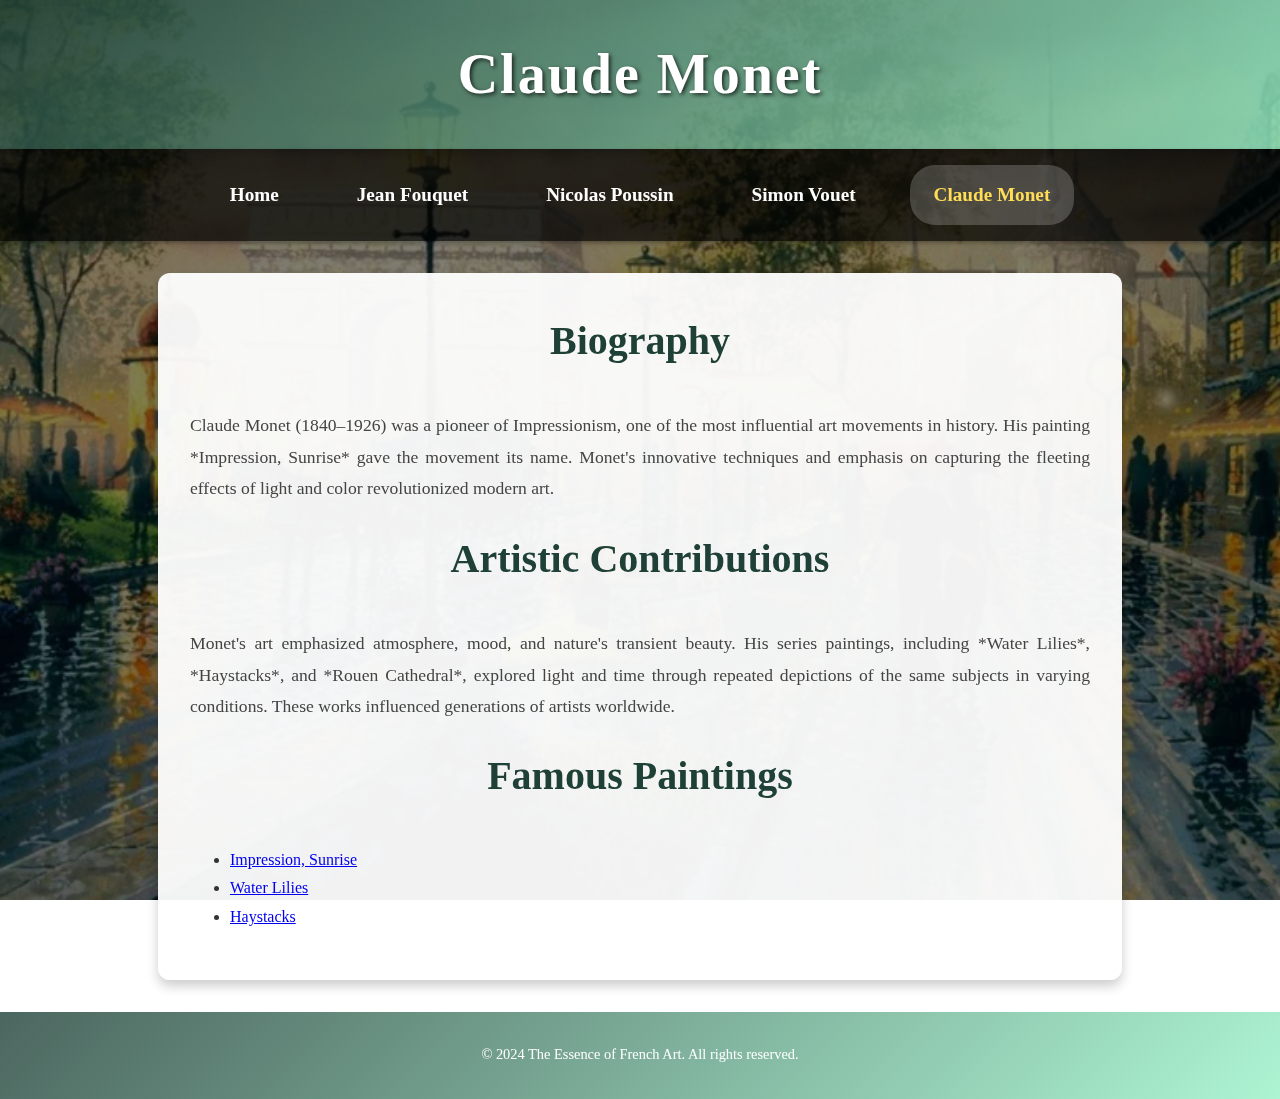
==== monet.html @ 5bcb23cc "Add files via upload" ====
<!DOCTYPE html>
<html lang="en">
<head>
    <meta charset="UTF-8">
    <meta name="viewport" content="width=device-width, initial-scale=1.0">
    <title>Claude Monet - The Essence of French Art</title>
    <style>
        body {
            font-family: Arial, sans-serif;
            margin: 0;
            padding: 0;
            line-height: 1.6;
            background-color: #f5f5f5;
            color: #333;
        }
        header {
            background-color: #333;
            color: #fff;
            padding: 1rem 0;
            text-align: center;
        }
        nav {
            background: #555;
            color: #fff;
            text-align: center;
            padding: 0.5rem 0;
        }
        nav a {
            color: #fff;
            margin: 0 15px;
            text-decoration: none;
        }
        nav a:hover {
            text-decoration: underline;
        }
        .container {
            padding: 2rem;
            max-width: 900px;
            margin: 0 auto;
            background: #fff;
            border-radius: 8px;
            box-shadow: 0 0 10px rgba(0, 0, 0, 0.1);
        }
        footer {
            text-align: center;
            padding: 1rem 0;
            background: #333;
            color: #fff;
            margin-top: 2rem;
        }
    </style>
<link rel="stylesheet" href="style3.css">

</head>


<body>
    <header>
        <h1>Claude Monet</h1>
    </header>
    <nav>
        <a href="main.html">Home</a>
        <a href="jeanfouquet.html">Jean Fouquet</a>
        <a href="nicolas.html">Nicolas Poussin</a>
        <a href="simon.html">Simon Vouet</a>
        <a href="monet.html">Claude Monet</a>
        
    </nav>
    <div class="container">
        <h2>Biography</h2>
        <p>Claude Monet (1840–1926) was a pioneer of Impressionism, one of the most influential art movements in history. His painting *Impression, Sunrise* gave the movement its name. Monet's innovative techniques and emphasis on capturing the fleeting effects of light and color revolutionized modern art.</p>
        <h2>Artistic Contributions</h2>
        <p>Monet's art emphasized atmosphere, mood, and nature's transient beauty. His series paintings, including *Water Lilies*, *Haystacks*, and *Rouen Cathedral*, explored light and time through repeated depictions of the same subjects in varying conditions. These works influenced generations of artists worldwide.</p>
        <h2>Famous Paintings</h2>
        <ul>
            <li><a href="p10.webp">Impression, Sunrise</a></li>
            <li><a href="p11.webp">Water Lilies</a></li>
            <li><a href="p12.webp">Haystacks</a></li>
        </ul>
    </div>
    <footer>
        <p>&copy; 2024 The Essence of French Art. All rights reserved.</p>
    </footer>
<script src="script3.js"></script>

</body>
</html>
---- style3.css ----
/* Global Styles */
body {
    margin: 0;
    font-family: 'Georgia', serif;
    background: url('background.webp') no-repeat center center fixed; /* Background image */
    background-size: cover; /* Makes the image cover the entire viewport */
    color: #333;
    line-height: 1.8;
    position: relative; /* Required for overlay effect */
}

/* Optional: Semi-Transparent Overlay for Text Readability */
body::before {
    content: '';
    position: fixed;
    top: 0;
    left: 0;
    width: 100%;
    height: 100%;
    background: rgba(0, 0, 0, 0.5); /* Black overlay with 50% transparency */
    z-index: -1; /* Ensures the overlay stays behind content */
}

/* Header */
header {
    background: linear-gradient(135deg, rgba(31, 64, 55, 0.8), rgba(153, 242, 200, 0.8)); /* Gradient for header */
    color: #fff;
    text-align: center;
    padding: 1.5rem 0;
    box-shadow: 0 4px 8px rgba(0, 0, 0, 0.2);
}

header h1 {
    font-size: 3.5rem;
    margin: 0;
    text-shadow: 2px 2px 4px rgba(0, 0, 0, 0.7);
    letter-spacing: 2px;
}

/* Navigation */
nav {
    display: flex;
    justify-content: center;
    background: rgba(0, 0, 0, 0.7); /* Semi-transparent black */
    padding: 1rem 0;
    position: sticky;
    top: 0;
    z-index: 10;
    box-shadow: 0 2px 4px rgba(0, 0, 0, 0.3);
}

nav a {
    color: #fff;
    text-decoration: none;
    padding: 0.8rem 1.5rem;
    font-size: 1.2rem;
    font-weight: bold;
    transition: background 0.4s, color 0.4s;
    border-radius: 25px;
}

nav a:hover {
    background: linear-gradient(135deg, #fcb69f, #ffecd2); /* Gradient hover effect */
    color: #333;
}

nav a.active {
    background: rgba(255, 255, 255, 0.2);
    color: #ffdd57;
    border-bottom: 3px solid #ffdd57;
}

/* Main Content */
.container {
    max-width: 900px;
    margin: 2rem auto;
    background: rgba(255, 255, 255, 0.95); /* Soft white with slight transparency */
    padding: 2rem;
    border-radius: 12px;
    box-shadow: 0 6px 12px rgba(0, 0, 0, 0.2);
    animation: fadeIn 1s ease-in-out;
}

.container h2 {
    font-size: 2.5rem;
    color: #1f4037;
    margin-top: 0;
    text-align: center;
}

.container p {
    font-size: 1.1rem;
    color: #444;
    text-align: justify;
}

/* Footer */
footer {
    text-align: center;
    padding: 1rem 0;
    background: linear-gradient(135deg, rgba(31, 64, 55, 0.8), rgba(153, 242, 200, 0.8));
    color: #fff;
    margin-top: 2rem;
    font-size: 0.9rem;
}

/* Button Styles */
button {
    font-size: 1rem;
    font-weight: bold;
    color: white;
    background: linear-gradient(135deg, #ff9a9e, #fad0c4); /* Vibrant button gradient */
    border: none;
    padding: 10px 20px;
    border-radius: 50px;
    cursor: pointer;
    transition: background 0.4s, transform 0.3s;
    box-shadow: 0 4px 8px rgba(0, 0, 0, 0.2);
}

button:hover {
    background: linear-gradient(135deg, #fbc2eb, #a6c1ee); /* Gradient hover effect */
    transform: scale(1.05);
}

/* Scroll-to-Top Button */
button.scroll-to-top {
    position: fixed;
    bottom: 20px;
    right: 20px;
    font-size: 1.2rem;
    padding: 10px 15px;
    border-radius: 50%;
    box-shadow: 0 6px 10px rgba(0, 0, 0, 0.3);
    display: none;
    opacity: 0;
    transition: opacity 0.3s, transform 0.3s;
}

button.scroll-to-top.show {
    display: block;
    opacity: 1;
    transform: translateY(-10px);
}

/* Animations */
@keyframes fadeIn {
    from {
        opacity: 0;
        transform: translateY(20px);
    }
    to {
        opacity: 1;
        transform: translateY(0);
    }
}

/* Media Queries for Responsiveness */
@media (max-width: 768px) {
    nav {
        flex-direction: column;
    }

    nav a {
        margin: 5px 0;
    }

    .container {
        padding: 1.5rem;
    }

    header h1 {
        font-size: 2.5rem;
    }
}
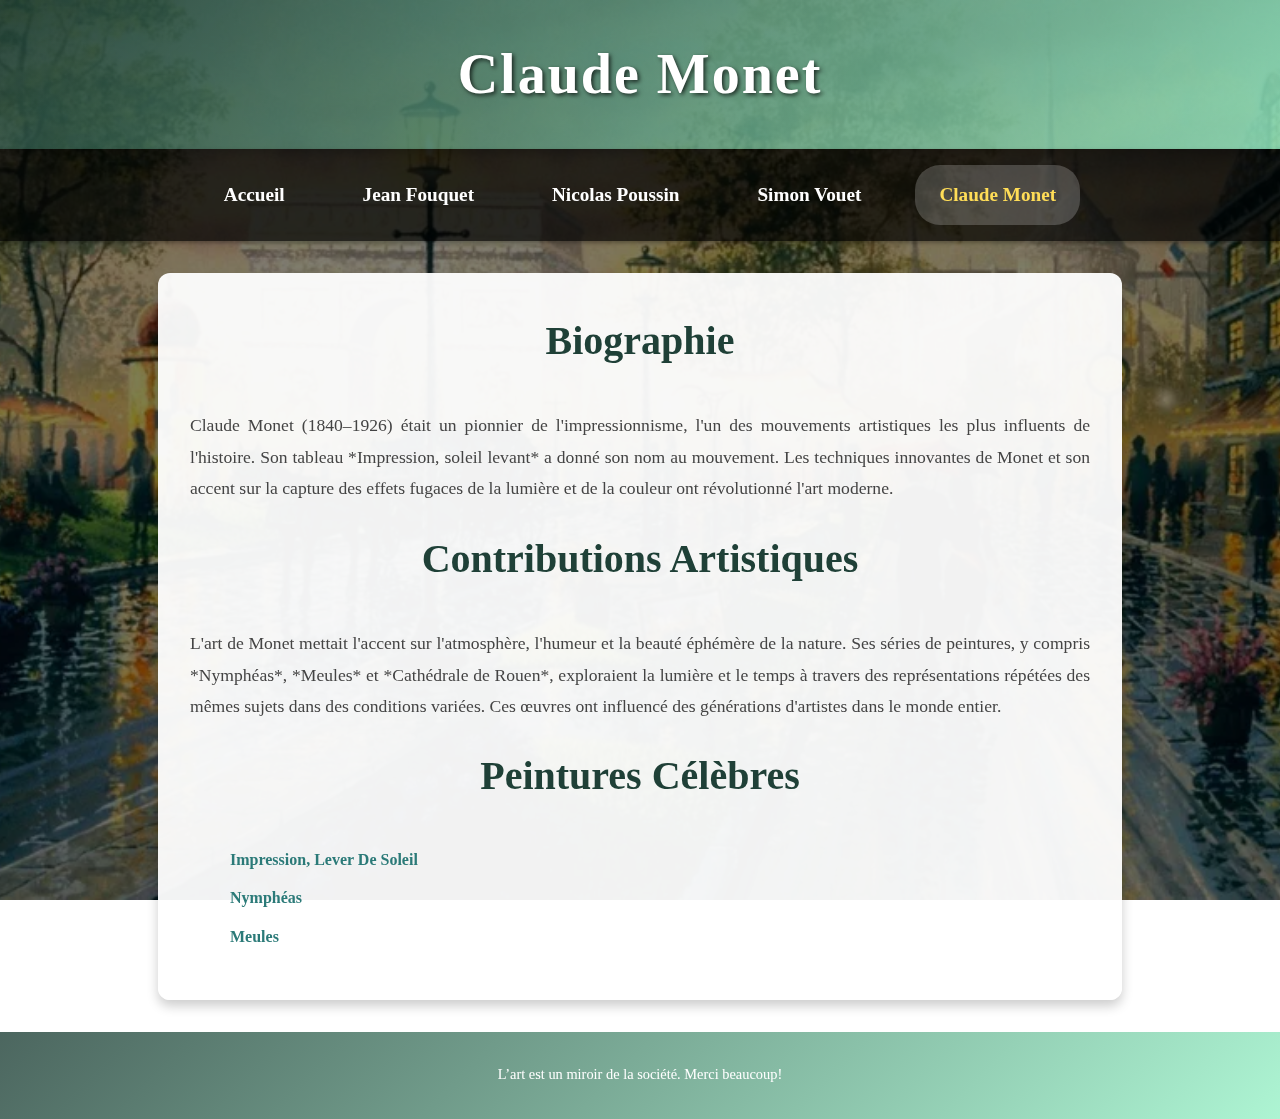
==== commit 82f43852: "Merge pull request #1 from itzayush69/main" ====
--- a/monet.html
+++ b/monet.html
@@ -1,87 +1,42 @@
 <!DOCTYPE html>
-<html lang="en">
+<html lang="fr">
+
 <head>
     <meta charset="UTF-8">
     <meta name="viewport" content="width=device-width, initial-scale=1.0">
-    <title>Claude Monet - The Essence of French Art</title>
-    <style>
-        body {
-            font-family: Arial, sans-serif;
-            margin: 0;
-            padding: 0;
-            line-height: 1.6;
-            background-color: #f5f5f5;
-            color: #333;
-        }
-        header {
-            background-color: #333;
-            color: #fff;
-            padding: 1rem 0;
-            text-align: center;
-        }
-        nav {
-            background: #555;
-            color: #fff;
-            text-align: center;
-            padding: 0.5rem 0;
-        }
-        nav a {
-            color: #fff;
-            margin: 0 15px;
-            text-decoration: none;
-        }
-        nav a:hover {
-            text-decoration: underline;
-        }
-        .container {
-            padding: 2rem;
-            max-width: 900px;
-            margin: 0 auto;
-            background: #fff;
-            border-radius: 8px;
-            box-shadow: 0 0 10px rgba(0, 0, 0, 0.1);
-        }
-        footer {
-            text-align: center;
-            padding: 1rem 0;
-            background: #333;
-            color: #fff;
-            margin-top: 2rem;
-        }
-    </style>
-<link rel="stylesheet" href="style3.css">
-
+    <title>Claude Monet - L'Essence de l'Art Français</title>
+    <link rel="stylesheet" href="style.css">
 </head>
-
 
 <body>
     <header>
         <h1>Claude Monet</h1>
     </header>
     <nav>
-        <a href="main.html">Home</a>
+        <a href="index.html">Accueil</a>
         <a href="jeanfouquet.html">Jean Fouquet</a>
         <a href="nicolas.html">Nicolas Poussin</a>
         <a href="simon.html">Simon Vouet</a>
         <a href="monet.html">Claude Monet</a>
-        
     </nav>
     <div class="container">
-        <h2>Biography</h2>
-        <p>Claude Monet (1840–1926) was a pioneer of Impressionism, one of the most influential art movements in history. His painting *Impression, Sunrise* gave the movement its name. Monet's innovative techniques and emphasis on capturing the fleeting effects of light and color revolutionized modern art.</p>
-        <h2>Artistic Contributions</h2>
-        <p>Monet's art emphasized atmosphere, mood, and nature's transient beauty. His series paintings, including *Water Lilies*, *Haystacks*, and *Rouen Cathedral*, explored light and time through repeated depictions of the same subjects in varying conditions. These works influenced generations of artists worldwide.</p>
-        <h2>Famous Paintings</h2>
+        <h2>Biographie</h2>
+        <p>Claude Monet (1840–1926) était un pionnier de l'impressionnisme, l'un des mouvements artistiques les plus influents de l'histoire. Son tableau *Impression, soleil levant* a donné son nom au mouvement. Les techniques innovantes de Monet et son accent sur la capture des effets fugaces de la lumière et de la couleur ont révolutionné l'art moderne.</p>
+        <h2>Contributions Artistiques</h2>
+        <p>L'art de Monet mettait l'accent sur l'atmosphère, l'humeur et la beauté éphémère de la nature. Ses séries de peintures, y compris *Nymphéas*, *Meules* et *Cathédrale de Rouen*, exploraient la lumière et le temps à travers des représentations répétées des mêmes sujets dans des conditions variées. Ces œuvres ont influencé des générations d'artistes dans le monde entier.</p>
+        <h2>Peintures Célèbres</h2>
         <ul>
-            <li><a href="p10.webp">Impression, Sunrise</a></li>
-            <li><a href="p11.webp">Water Lilies</a></li>
-            <li><a href="p12.webp">Haystacks</a></li>
+            <li><a href="p10.webp" class="image-link">Impression, Lever De Soleil</a></li>
+            <li><a href="p11.webp" class="image-link">Nymphéas</a></li>
+            <li><a href="p12.webp" class="image-link">Meules</a></li>
         </ul>
+        <div class="overlay" id="overlay"></div>
+        <div class="image-container" id="imageContainer"> <img src="" alt="Image Cliquée" id="clickedImage"> </div>
     </div>
     <footer>
-        <p>&copy; 2024 The Essence of French Art. All rights reserved.</p>
+        <p>L’art est un miroir de la société. Merci beaucoup!</p>
     </footer>
-<script src="script3.js"></script>
+    <script src="script.js"></script>
+</body>
 
-</body>
-</html>
+</html>--- a/style.css
+++ b/style.css
@@ -0,0 +1,286 @@
+ul {
+    list-style-type: none;
+}
+
+li {
+    margin: 10px 0;
+}
+
+a {
+    text-decoration: none;
+    color: #2b7a78;
+    font-weight: bold;
+    transition: color 0.3s ease;
+}
+
+a:hover {
+    color: #17252a;
+}
+
+.image-container {
+    display: none;
+    position: fixed;
+    top: 50%;
+    left: 50%;
+    transform: translate(-50%, -50%);
+    max-width: 80%;
+    max-height: 80%;
+    z-index: 1000;
+    /* Ensure it appears above other elements */
+}
+
+.image-container img {
+    width: 100%;
+    height: auto;
+}
+
+.overlay {
+    position: fixed;
+    top: 0;
+    left: 0;
+    width: 100%;
+    height: 100%;
+    background: rgba(0, 0, 0, 0.7);
+    /* Darker background */
+    display: none;
+    z-index: 999;
+    /* Ensure it appears below the image container */
+}
+
+body {
+    font-family: Arial, sans-serif;
+    margin: 0;
+    padding: 0;
+    line-height: 1.6;
+    background-color: #f5f5f5;
+    color: #333;
+}
+
+header {
+    background-color: #333;
+    color: #fff;
+    padding: 1rem 0;
+    text-align: center;
+}
+
+nav {
+    background: #555;
+    color: #fff;
+    text-align: center;
+    padding: 0.5rem 0;
+}
+
+nav a {
+    color: #fff;
+    margin: 0 15px;
+    text-decoration: none;
+}
+
+nav a:hover {
+    text-decoration: underline;
+}
+
+.container {
+    padding: 2rem;
+    max-width: 900px;
+    margin: 0 auto;
+    background: #fff;
+    border-radius: 8px;
+    box-shadow: 0 0 10px rgba(0, 0, 0, 0.1);
+}
+
+footer {
+    text-align: center;
+    padding: 1rem 0;
+    background: #333;
+    color: #fff;
+    margin-top: 2rem;
+}
+
+/* Global Styles */
+body {
+    margin: 0;
+    font-family: 'Georgia', serif;
+    background: url('background.webp') no-repeat center center fixed;
+    /* Background image */
+    background-size: cover;
+    /* Makes the image cover the entire viewport */
+    color: #333;
+    line-height: 1.8;
+    position: relative;
+    /* Required for overlay effect */
+}
+
+/* Optional: Semi-Transparent Overlay for Text Readability */
+body::before {
+    content: '';
+    position: fixed;
+    top: 0;
+    left: 0;
+    width: 100%;
+    height: 100%;
+    background: rgba(0, 0, 0, 0.5);
+    /* Black overlay with 50% transparency */
+    z-index: -1;
+    /* Ensures the overlay stays behind content */
+}
+
+/* Header */
+header {
+    background: linear-gradient(135deg, rgba(31, 64, 55, 0.8), rgba(153, 242, 200, 0.8));
+    /* Gradient for header */
+    color: #fff;
+    text-align: center;
+    padding: 1.5rem 0;
+    box-shadow: 0 4px 8px rgba(0, 0, 0, 0.2);
+}
+
+header h1 {
+    font-size: 3.5rem;
+    margin: 0;
+    text-shadow: 2px 2px 4px rgba(0, 0, 0, 0.7);
+    letter-spacing: 2px;
+}
+
+/* Navigation */
+nav {
+    display: flex;
+    justify-content: center;
+    background: rgba(0, 0, 0, 0.7);
+    /* Semi-transparent black */
+    padding: 1rem 0;
+    position: sticky;
+    top: 0;
+    z-index: 10;
+    box-shadow: 0 2px 4px rgba(0, 0, 0, 0.3);
+}
+
+nav a {
+    color: #fff;
+    text-decoration: none;
+    padding: 0.8rem 1.5rem;
+    font-size: 1.2rem;
+    font-weight: bold;
+    transition: background 0.4s, color 0.4s;
+    border-radius: 25px;
+}
+
+nav a:hover {
+    background: linear-gradient(135deg, #fcb69f, #ffecd2);
+    /* Gradient hover effect */
+    color: #333;
+}
+
+nav a.active {
+    background: rgba(255, 255, 255, 0.2);
+    color: #ffdd57;
+    border-bottom: 3px solid #ffdd57;
+}
+
+/* Main Content */
+.container {
+    max-width: 900px;
+    margin: 2rem auto;
+    background: rgba(255, 255, 255, 0.95);
+    /* Soft white with slight transparency */
+    padding: 2rem;
+    border-radius: 12px;
+    box-shadow: 0 6px 12px rgba(0, 0, 0, 0.2);
+    animation: fadeIn 1s ease-in-out;
+}
+
+.container h2 {
+    font-size: 2.5rem;
+    color: #1f4037;
+    margin-top: 0;
+    text-align: center;
+}
+
+.container p {
+    font-size: 1.1rem;
+    color: #444;
+    text-align: justify;
+}
+
+/* Footer */
+footer {
+    text-align: center;
+    padding: 1rem 0;
+    background: linear-gradient(135deg, rgba(31, 64, 55, 0.8), rgba(153, 242, 200, 0.8));
+    color: #fff;
+    margin-top: 2rem;
+    font-size: 0.9rem;
+}
+
+/* Button Styles */
+button {
+    font-size: 1rem;
+    font-weight: bold;
+    color: white;
+    background: linear-gradient(135deg, #ff9a9e, #fad0c4);
+    /* Vibrant button gradient */
+    border: none;
+    padding: 10px 20px;
+    border-radius: 50px;
+    cursor: pointer;
+    transition: background 0.4s, transform 0.3s;
+    box-shadow: 0 4px 8px rgba(0, 0, 0, 0.2);
+}
+
+button:hover {
+    background: linear-gradient(135deg, #fbc2eb, #a6c1ee);
+    /* Gradient hover effect */
+    transform: scale(1.05);
+}
+
+/* Scroll-to-Top Button */
+button.scroll-to-top {
+    position: fixed;
+    bottom: 20px;
+    right: 20px;
+    font-size: 1.2rem;
+    padding: 10px 15px;
+    border-radius: 50%;
+    box-shadow: 0 6px 10px rgba(0, 0, 0, 0.3);
+    display: none;
+    opacity: 0;
+    transition: opacity 0.3s, transform 0.3s;
+}
+
+button.scroll-to-top.show {
+    display: block;
+    opacity: 1;
+    transform: translateY(-10px);
+}
+
+/* Animations */
+@keyframes fadeIn {
+    from {
+        opacity: 0;
+        transform: translateY(20px);
+    }
+
+    to {
+        opacity: 1;
+        transform: translateY(0);
+    }
+}
+
+/* Media Queries for Responsiveness */
+@media (max-width: 768px) {
+    nav {
+        flex-direction: column;
+    }
+
+    nav a {
+        margin: 5px 0;
+    }
+
+    .container {
+        padding: 1.5rem;
+    }
+
+    header h1 {
+        font-size: 2.5rem;
+    }
+}